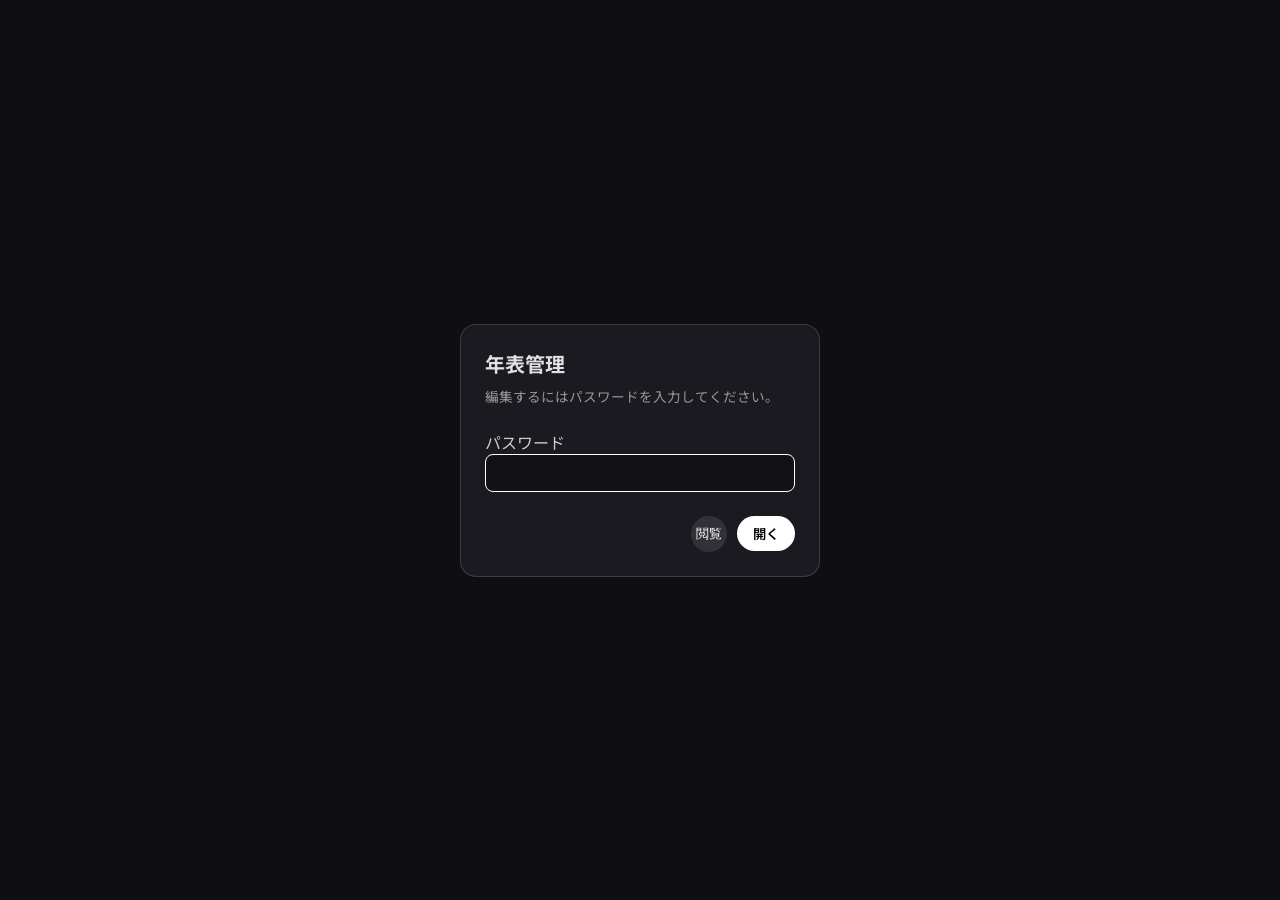
==== admin.html @ ec4f48bf "Split the timeline into a public page and a password-gated admin page index.html was both the exhibi" ====
<!DOCTYPE html>
<html lang="ja">

<head>
    <meta charset="UTF-8">
    <meta name="viewport" content="width=device-width, initial-scale=1.0">
    <title>年表管理 — East Asian Typography History</title>
    <link rel="preconnect" href="https://fonts.googleapis.com">
    <link rel="preconnect" href="https://fonts.gstatic.com" crossorigin>
    <link
        href="https://fonts.googleapis.com/css2?family=Noto+Sans+KR:wght@300;400;500;700&family=Outfit:wght@300;400;600&display=swap"
        rel="stylesheet">
    <link rel="stylesheet" href="style.css">
</head>

<body class="admin-mode">
    <div id="app">
        <header>
            <h1>年表管理</h1>
            <div class="controls">
                <a class="icon-btn" href="index.html" aria-label="View page" title="閲覧ページ">閲覧</a>
                <button id="reset-view" class="icon-btn" aria-label="Reset View">更新</button>
                <button id="about-btn" class="icon-btn" aria-label="About">説明</button>
                <button id="add-sheet4-btn" class="primary-btn">時代区分（新規）</button>
                <button id="add-item-btn" class="primary-btn">項目（追加）</button>
                <button id="logout-btn" class="icon-btn" aria-label="Log out" title="ログアウト">終了</button>
            </div>
        </header>

        <main id="timeline-container">
            <div id="timeline-axis"></div>
            <div id="timeline-content">
                <!-- Timeline items will be injected here -->
            </div>
        </main>

        <!-- Edit/Add Modal -->
        <div id="modal-overlay" class="hidden">
            <div class="modal">
                <div class="modal-header">
                    <h2 id="modal-title">項目編集</h2>
                    <button id="close-modal" class="close-btn">&times;</button>
                </div>
                <form id="item-form">
                    <input type="hidden" name="_row" id="edit-row">

                    <div class="form-group">
                        <label for="edit-nation">国</label>
                        <select name="nation" id="edit-nation" required>
                            <option value="韓国">韓国</option>
                            <option value="中国">中国</option>
                            <option value="日本">日本</option>
                            <option value="その他">その他</option>
                        </select>
                    </div>

                    <div class="form-group">
                        <label for="edit-category">カテゴリー</label>
                        <select name="category" id="edit-category" required>
                            <option value="条約">条約</option>
                            <option value="学会">学会</option>
                            <option value="出版">出版</option>
                            <option value="展示">展示</option>
                            <option value="教育">教育</option>
                            <option value="研究">研究</option>
                            <option value="字体">字体</option>
                            <option value="標準">標準</option>
                            <option value="制度">制度</option>
                            <option value="政策">政策</option>
                            <option value="サービス">サービス</option>
                            <option value="傾向">傾向</option>
                            <option value="技術">技術</option>
                            <option value="理論">理論</option>
                            <option value="運動">運動</option>
                            <option value="広告">広告</option>
                            <option value="芸術">芸術</option>
                        </select>
                    </div>

                    <div class="form-group">
                        <label for="edit-yr">年</label>
                        <input type="number" name="yr" id="edit-yr" required placeholder="e.g. 1443">
                    </div>

                    <div class="form-group">
                        <label for="edit-item">項目名</label>
                        <input type="text" name="item" id="edit-item" required placeholder="Item Title">
                    </div>

                    <div class="form-group">
                        <label for="edit-info">説明</label>
                        <textarea name="info" id="edit-info" rows="3" placeholder="Details..."></textarea>
                    </div>

                    <div class="form-group">
                        <label for="edit-link">リンク</label>
                        <input type="url" name="link" id="edit-link" placeholder="https://...">
                    </div>

                    <div class="form-group">
                        <label for="edit-cite">引用</label>
                        <input type="text" name="cite" id="edit-cite" placeholder="Source">
                    </div>

                    <div class="modal-actions">
                        <button type="button" id="delete-btn" class="danger-btn hidden">Delete</button>
                        <button type="submit" class="primary-btn">Save Changes</button>
                    </div>
                </form>
            </div>
        </div>

        <div id="loading-indicator" class="hidden">
            <div class="spinner"></div>
            <span>読み込み中...</span>
        </div>
    </div>

    <!-- Sheet4 Modal -->
    <div id="modal-overlay-s4" class="hidden">
        <div class="modal">
            <div class="modal-header">
                <h2 id="modal-title-s4">時代区分（新規）</h2>
                <button id="close-modal-s4" class="close-btn">&times;</button>
            </div>
            <form id="item-form-s4">
                <input type="hidden" name="_row" id="edit-row-s4">
                <input type="hidden" name="sheet" value="sheet4">

                <div class="form-group">
                    <label for="edit-country-s4">国</label>
                    <input type="text" name="country" id="edit-country-s4" required placeholder="e.g. 한국">
                </div>

                <div class="form-group">
                    <label for="edit-theme-s4">大項目</label>
                    <input type="text" name="theme" id="edit-theme-s4" required placeholder="e.g. 왕조">
                </div>

                <div class="form-group">
                    <label for="edit-begin-s4">開始年</label>
                    <input type="number" name="begin" id="edit-begin-s4" required placeholder="e.g. 1392">
                </div>

                <div class="form-group">
                    <label for="edit-end-s4">終了年（継続中は空欄または current）</label>
                    <input type="text" name="end" id="edit-end-s4" placeholder="e.g. 1910 / current / 空欄">
                </div>

                <div class="form-group">
                    <label for="edit-layer-s4">レイヤー(1-31)</label>
                    <input type="number" name="layer" id="edit-layer-s4" required min="1" max="31" placeholder="1-31">
                </div>

                <div class="form-group">
                    <label for="edit-title-s4">内容</label>
                    <input type="text" name="title" id="edit-title-s4" required placeholder="e.g. 조선시대">
                </div>

                <div class="modal-actions">
                    <button type="button" id="delete-btn-s4" class="danger-btn hidden">削除</button>
                    <button type="submit" class="primary-btn">保存</button>
                </div>
            </form>
        </div>
    </div>

    <!-- About Modal -->
    <div id="modal-overlay-about" class="hidden">
        <div class="modal about-modal">
            <div class="modal-header">
                <h2>デジタル東アジア・タイポグラフィ年表</h2>
                <button id="close-modal-about" class="close-btn">&times;</button>
            </div>
            <div class="modal-body about-content">
                <p>本デジタル年表は、2000年以降の東アジアにおけるタイポグラフィの変化の過程を時間軸の中で捉え、地域・テーマ・制度・展覧会・視覚表現の関係を横断的に比較・探索できるよう設計された研究基盤プラットフォームです。個別の作品や出来事を断片的に並べるのではなく、多様な要素がどのように連関し、同時代の動向を形成しているのかを立体的に可視化します。
                </p>

                <p>本年表は、「構造–媒介–表現」という三つの層の視点に基づいて構成されています。構造とは、政策、制度、教育、技術環境といった社会的・制度的条件を指し、媒介は、ビエンナーレ、展覧会、教育プログラム、国際交流、プラットフォーム、出版など、多様な接続装置を含みます。表現は、書体、グラフィック作品、展示成果など、可視的なデザインのアウトプットを指します。これら三つの層は相互に影響し合いながら、時間の中で同時に機能します。
                </p>

                <p>本年表では、東アジア各国における構造的変化や主要なプロジェクト、展覧会、参加者、視覚資料を、年・国・テーマ・関係情報として連結し、利用者が特定の時期や地域、イシューを起点に流れを比較し、文脈を容易に把握できるよう設計されています。これにより、個別事例が生まれた背景条件や展開のプロセス、同時代的な交差の様様を自然に読み取ることができます。
                </p>

                <p>本デジタル年表は、研究者、デザイナー、学生、キュレーターが、東アジア・タイポグラフィの形成と変化を直感的に理解し、長期的な動向と構造的関係を探究できるオープンな研究ツールを目指しています。</p>

                <p class="note">※本年表は継続的に更新・拡張される研究プロジェクトであり、現在未収録の領域については、今後の研究および資料の蓄積に応じて段階的に追加される予定です。</p>

                <p class="note">※本アーカイブは、DNP文化振興財団 グラフィック文化に関する学術研究助成の採択研究、文部科学省科学研究費助成事業（基盤研究C）採択研究の一環として制作されました.</p>

                <div class="credits">
                    <p>Research & Curation: 서혜 (ソーヘー / Seo Hye)</p>
                    <p>Design & Development: 이병학 (イ・ビョンハク / Lee Byounghak)</p>
                </div>
            </div>
        </div>
    </div>

    <!-- Login gate. The password is checked by the Apps Script backend, not
         here: this form only submits it. -->
    <div id="login-overlay">
        <form id="login-form" class="modal login-modal">
            <h2>年表管理</h2>
            <p class="login-note">編集するにはパスワードを入力してください。</p>

            <div class="form-group">
                <label for="login-password">パスワード</label>
                <input type="password" id="login-password" name="password" required autocomplete="current-password"
                    autofocus>
            </div>

            <p id="login-error" class="login-error hidden" role="alert"></p>

            <div class="modal-actions">
                <a class="icon-btn" href="index.html">閲覧</a>
                <button type="submit" id="login-submit" class="primary-btn">開く</button>
            </div>
        </form>
    </div>

    <script src="app.js?v=3"></script>
    <script src="admin.js?v=1"></script>
</body>

</html>
---- style.css ----
:root {
    --bg-color: #0f0f13;
    --text-color: #e0e0e0;
    --accent-color: #ffffff;
    --muted-color: #a9b0b8;
    /* Referenced by the modal fields and the loading indicator, which rendered
       borderless and transparent while these were undefined. */
    --card-bg: #1a1a20;
    --glass-border: rgba(255, 255, 255, 0.15);
    /* Kept in sync with ITEM_WIDTH in app.js, which packs the cards into rows. */
    --item-width: 320px;
    --font-main: 'Outfit', sans-serif;
    --font-kr: 'Noto Sans KR', sans-serif;
}

* {
    box-sizing: border-box;
    margin: 0;
    padding: 0;
}

html {
    font-size: 16px;
    word-break: keep-all;
    font-weight: 400;
    user-select: none;
}

body {
    font-family: var(--font-main), var(--font-kr);
    background-color: var(--bg-color);
    color: var(--text-color);
    overflow: hidden;
    /* Disable scroll */
    height: 100vh;
    width: 100vw;
}

/* Header */
header {
    position: fixed;
    top: 0px;
    right: 0;
    z-index: 100;
    padding: 12px 24px;
    display: flex;
    align-items: center;
    gap: 20px;
    justify-content: space-between;
}

h1 {
    font-size: 1.5rem;
    font-weight: 600;
    letter-spacing: 0.5px;
    color: var(--accent-color);
}

.controls {
    display: flex;
    gap: 10px;
}

/* Buttons */
button {
    cursor: pointer;
    border: none;
    transition: all 0.2s ease;
    font-family: inherit;
}

/* .hidden is only ever styled per element below, so anything else carrying it
   stayed visible -- the Delete button sat in the Add dialog because of it. */
.danger-btn.hidden,
.login-error.hidden,
#login-overlay.hidden {
    display: none;
}

/* The view/admin links in the header are anchors wearing the button styling. */
a.icon-btn {
    text-decoration: none;
    font-size: 0.8rem;
}

.icon-btn {
    width: 36px;
    height: 36px;
    border-radius: 50%;
    background: rgba(255, 255, 255, 0.1);
    color: white;
    display: flex;
    align-items: center;
    justify-content: center;
}

.icon-btn:hover {
    background: rgba(255, 255, 255, 0.2);
    transform: scale(1.05);
}

.primary-btn {
    background: var(--accent-color);
    color: #000;
    padding: 8px 16px;
    border-radius: 20px;
    font-weight: 600;
}

.primary-btn:hover {
    background: #9effea;
    transform: translateY(-1px);
}

.danger-btn {
    background: #ff5f5f;
    color: white;
    padding: 8px 16px;
    border-radius: 20px;
    font-weight: 600;
}

.danger-btn:hover {
    background: #ff8080;
}

/* Timeline Container */
#timeline-container {
    top: 0px;
    width: 100%;
    height: 100vh;
    position: relative;
    cursor: grab;
    /* Pan and pinch are handled in script; without this the browser claims the
       gesture first and the timeline never sees a touch move. */
    touch-action: none;
}

#timeline-container:active {
    cursor: grabbing;
}

#timeline-content {
    position: absolute;
    top: 0;
    left: 0;
    transform-origin: 0 0;
    will-change: transform;
}



/* Timeline Items */
/* index.html is read-only: nothing there opens an editor, so nothing there
   should offer a hand cursor or a grab handle. admin.html sets .admin-mode. */
.timeline-item {
    position: absolute;
    cursor: default;
    width: var(--item-width);
    padding: 5px;
    padding-left: 10px;
    padding-bottom: 0px;
    overflow: hidden;
    transition: transform 0.3s cubic-bezier(0.175, 0.885, 0.32, 1.27), box-shadow 0.3s ease;
    user-select: none;
    border-left: 2px solid var(--accent-color);
    background: rgba(255, 255, 255, 0.05);
}

/* Cards sit shoulder to shoulder once they are packed into rows, so a resting
   card is one clipped line and only the hovered one opens up. */
.timeline-item:hover {
    transform: translateY(-5px);
    box-shadow: 0 10px 30px rgba(0, 0, 0, 0.3);
    border-color: var(--accent-color);
    z-index: 10;
    color: black;
    background: white;
    overflow: visible;
    width: auto;
    min-width: var(--item-width);
    max-width: 560px;
    padding-bottom: 6px;
}

.timeline-item:hover .item-desc {
    display: block;
}

.item-year {
    color: var(--accent-color);
    font-weight: 600;
    margin-bottom: 4px;
}

.item-title {
    font-weight: 600;
    margin-bottom: 8px;
    white-space: nowrap;
    overflow: hidden;
    text-overflow: ellipsis;
}

.timeline-item:hover .item-title {
    white-space: normal;
}

.modified-item .item-title,
.modified-item .item-desc,
.modified-item .item-year {
    color: #0f0 !important;
}

.item-desc {
    display: none;
    /* Removed line-clamp to show full text */
    word-wrap: break-word;
    /* Ensure long words don't overflow */
}

.item-meta {
    display: flex;
    gap: 8px;
}

.tag {
    font-size: 0.8rem;
    background: rgba(255, 255, 255, 0.1);
    padding: 2px 8px;
    border-radius: 4px;
}

/* Timeline Axis */
#timeline-axis {
    position: absolute;
    top: 0;
    left: 0;
    width: 100%;
    height: 100%;
    pointer-events: none;
    transform-origin: 0 0;
    will-change: transform;
    z-index: 0;
}

.grid-line {
    position: absolute;
    top: 0;
    height: 100%;
    width: 1px;
    background-color: rgba(255, 255, 255, 0.1);
}

.grid-year-label {
    position: absolute;
    top: 60px;
    font-size: 0.75rem;
    color: rgba(255, 255, 255, 0.5);
    font-weight: 600;
    pointer-events: none;
    background: rgba(0, 0, 0, 0.6);
    padding: 2px;
    border-radius: 4px;
}

.layer-guide-line {
    position: absolute;
    left: 0;
    width: 50000px;
    /* Long enough to cover timeline */
    height: 1px;
    border-top: 1px solid #333;
    pointer-events: none;
    z-index: 1;
}

/* Sheet4 Specific Styles */
.sheet4-line {
    position: absolute;
    height: 2px;
    background: var(--accent-color);
    box-shadow: 0 0 10px var(--accent-color);
    pointer-events: none;
    z-index: 5;
}

.sheet4-label {
    position: absolute;
    touch-action: none;

    font-size: 0.75rem;
    pointer-events: auto;
    cursor: default;
    white-space: nowrap;
    z-index: 6;
    padding: 5px;
    background: rgba(0, 0, 0, 0.4);
    border-radius: 4px;
}

.admin-mode .timeline-item {
    cursor: pointer;
}

.admin-mode .sheet4-label {
    cursor: grab;
}

.sheet4-label.dragging {
    opacity: 0.6;
    cursor: grabbing;
    z-index: 1000;
}

.s2-country {
    font-weight: 700;
    /* #555 on the near-black ground fell well under any readable contrast. */
    color: var(--muted-color);
    text-shadow: 0 0 5px rgba(0, 0, 0, 0.8);
}

.s2-theme {
    font-style: italic;
    color: #ccc;
}

.s2-title {
    font-weight: 400;
    color: #fff;
}

/* Modal */
#modal-overlay,
#modal-overlay-s4,
#modal-overlay-about {
    position: fixed;
    top: 0;
    left: 0;
    width: 100%;
    height: 100%;
    background: rgba(0, 0, 0, 0.6);
    backdrop-filter: blur(4px);
    z-index: 200;
    display: flex;
    align-items: center;
    justify-content: center;
    opacity: 1;
    transition: opacity 0.3s ease;
}

#modal-overlay.hidden,
#modal-overlay-s4.hidden,
#modal-overlay-about.hidden {
    opacity: 0;
    pointer-events: none;
}

.modal {
    width: 90%;
    max-width: 500px;
    background: #1a1a20;
    border-radius: 16px;
    padding: 24px;
    transform: translateY(0);
    transition: transform 0.3s cubic-bezier(0.34, 1.56, 0.64, 1);
}

#modal-overlay.hidden .modal,
#modal-overlay-s4.hidden .modal,
#modal-overlay-about.hidden .modal {
    transform: translateY(20px);
}

.modal-header {
    display: flex;
    justify-content: space-between;
    align-items: center;
    margin-bottom: 20px;
}

.close-btn {
    background: none;
    color: #fff;
    font-size: 1.5rem;
    padding: 0;
}

.form-group {
    margin-bottom: 16px;
}

.form-group label {
    display: block;
    color: #ccc;
}

.form-group input,
.form-group select,
.form-group textarea {
    width: 100%;
    background: rgba(0, 0, 0, 0.3);
    border: 1px solid var(--glass-border);
    border-radius: 8px;
    padding: 10px;
    color: #fff;
    font-family: inherit;
}

.form-group input:focus,
.form-group select:focus,
.form-group textarea:focus {
    outline: none;
    border-color: var(--accent-color);
}

.modal-actions {
    display: flex;
    justify-content: flex-end;
    gap: 10px;
    margin-top: 24px;
}

/* Loading */
#loading-indicator {
    position: fixed;
    bottom: 30px;
    right: 30px;
    background: var(--card-bg);
    padding: 12px 20px;
    border-radius: 30px;
    display: flex;
    align-items: center;
    gap: 10px;
    border: 1px solid var(--glass-border);
    z-index: 300;
}

#loading-indicator.hidden {
    display: none;
}

.spinner {
    width: 16px;
    height: 16px;
    border: 2px solid rgba(255, 255, 255, 0.3);
    border-top-color: var(--accent-color);
    border-radius: 50%;
    animation: spin 1s linear infinite;
}

@keyframes spin {
    to {
        transform: rotate(360deg);
    }
}

/* About Modal Specifically */
.about-modal {
    max-width: 600px;
    max-height: 85vh;
    display: flex;
    flex-direction: column;
}

.about-modal .modal-body {
    overflow-y: auto;
    padding-right: 10px;
}

/* Custom scrollbar for About modal */
.about-modal .modal-body::-webkit-scrollbar {
    width: 6px;
}

.about-modal .modal-body::-webkit-scrollbar-track {
    background: rgba(255, 255, 255, 0.05);
}

.about-modal .modal-body::-webkit-scrollbar-thumb {
    background: rgba(255, 255, 255, 0.2);
    border-radius: 3px;
}

.about-content {
    line-height: 1.8;
    color: #ccc;
    font-size: 0.95rem;
}

.about-content p {
    margin-bottom: 24px;
}

.about-content .note {
    font-size: 0.85rem;
    color: #888;
    margin-bottom: 12px;
}

.about-content .credits {
    margin-top: 40px;
    padding-top: 24px;
    border-top: 1px solid rgba(255, 255, 255, 0.1);
    font-size: 0.9rem;
    color: var(--accent-color);
}

.about-content .credits p {
    margin-bottom: 8px;
}
/* Login gate (admin.html). Opaque rather than translucent: there is nothing
   behind it worth showing until the password has been accepted. */
#login-overlay {
    position: fixed;
    inset: 0;
    background: var(--bg-color);
    z-index: 400;
    display: flex;
    align-items: center;
    justify-content: center;
    padding: 24px;
}

.login-modal {
    max-width: 360px;
    border: 1px solid var(--glass-border);
}

.login-modal h2 {
    font-size: 1.25rem;
    margin-bottom: 8px;
}

.login-note {
    color: #999;
    font-size: 0.85rem;
    margin-bottom: 24px;
}

.login-error {
    color: #ff8080;
    font-size: 0.85rem;
    margin-top: 12px;
}

.modal-actions {
    align-items: center;
}

#login-submit:disabled {
    opacity: 0.5;
    cursor: progress;
}
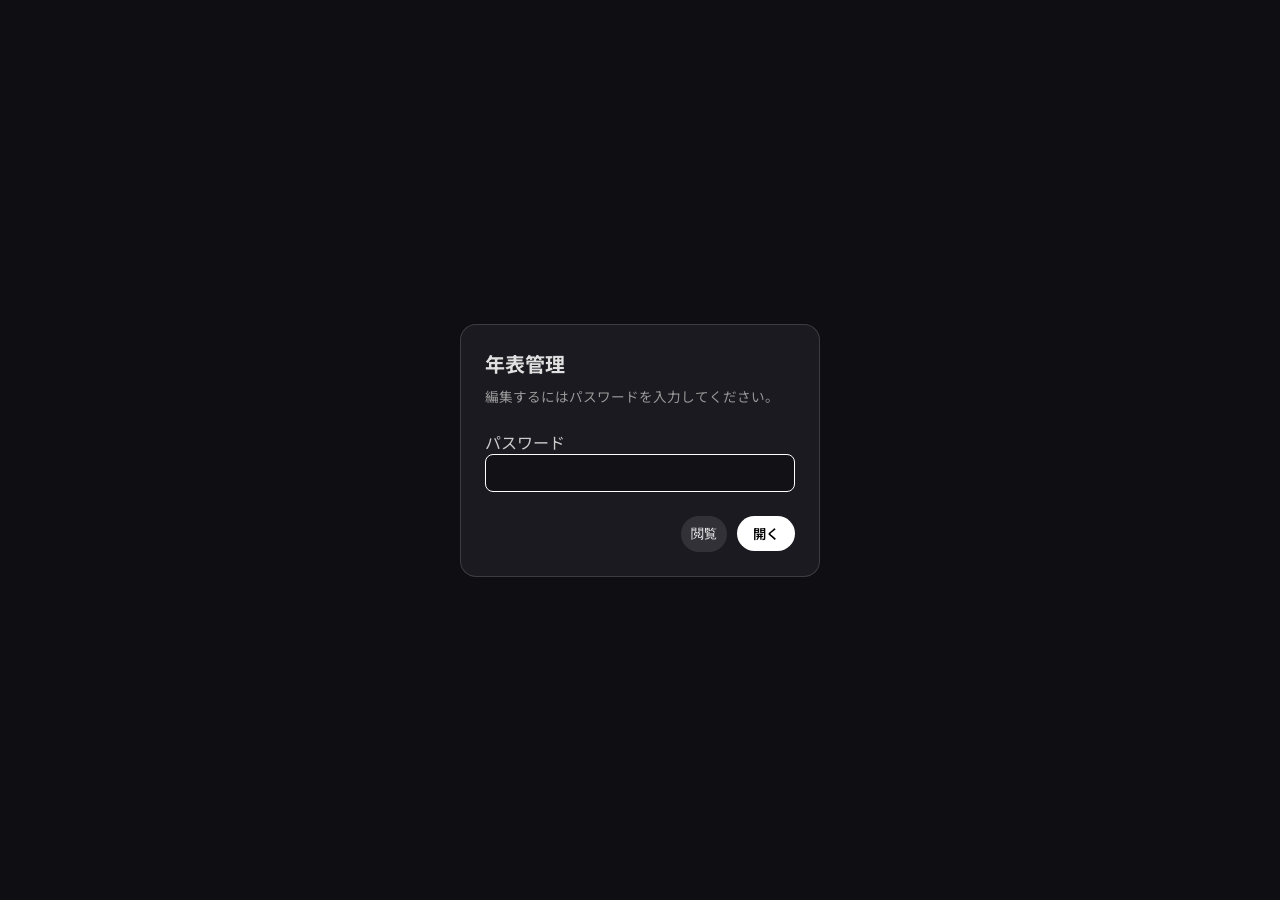
==== commit bce7286a: "Halve the loading time and stop re-reading after every write Two costs dominated, neither of them th" ====
--- a/admin.html
+++ b/admin.html
@@ -19,6 +19,7 @@
             <h1>年表管理</h1>
             <div class="controls">
                 <a class="icon-btn" href="index.html" aria-label="View page" title="閲覧ページ">閲覧</a>
+                <button id="reload-btn" class="icon-btn" aria-label="Reload data" title="シートを再取得">再取得</button>
                 <button id="reset-view" class="icon-btn" aria-label="Reset View">更新</button>
                 <button id="about-btn" class="icon-btn" aria-label="About">説明</button>
                 <button id="add-sheet4-btn" class="primary-btn">時代区分（新規）</button>
@@ -218,8 +219,8 @@
         </form>
     </div>
 
-    <script src="app.js?v=3"></script>
-    <script src="admin.js?v=1"></script>
+    <script src="app.js?v=6"></script>
+    <script src="admin.js?v=4"></script>
 </body>
 
 </html>
--- a/style.css
+++ b/style.css
@@ -83,10 +83,15 @@
     font-size: 0.8rem;
 }
 
+/* A pill rather than a fixed circle: at 36px wide a three-character label such
+   as 再取得 spilled out of the button. Two-character labels still come out
+   round, since the minimum width matches the height. */
 .icon-btn {
-    width: 36px;
+    min-width: 36px;
     height: 36px;
-    border-radius: 50%;
+    padding: 0 10px;
+    border-radius: 18px;
+    white-space: nowrap;
     background: rgba(255, 255, 255, 0.1);
     color: white;
     display: flex;
